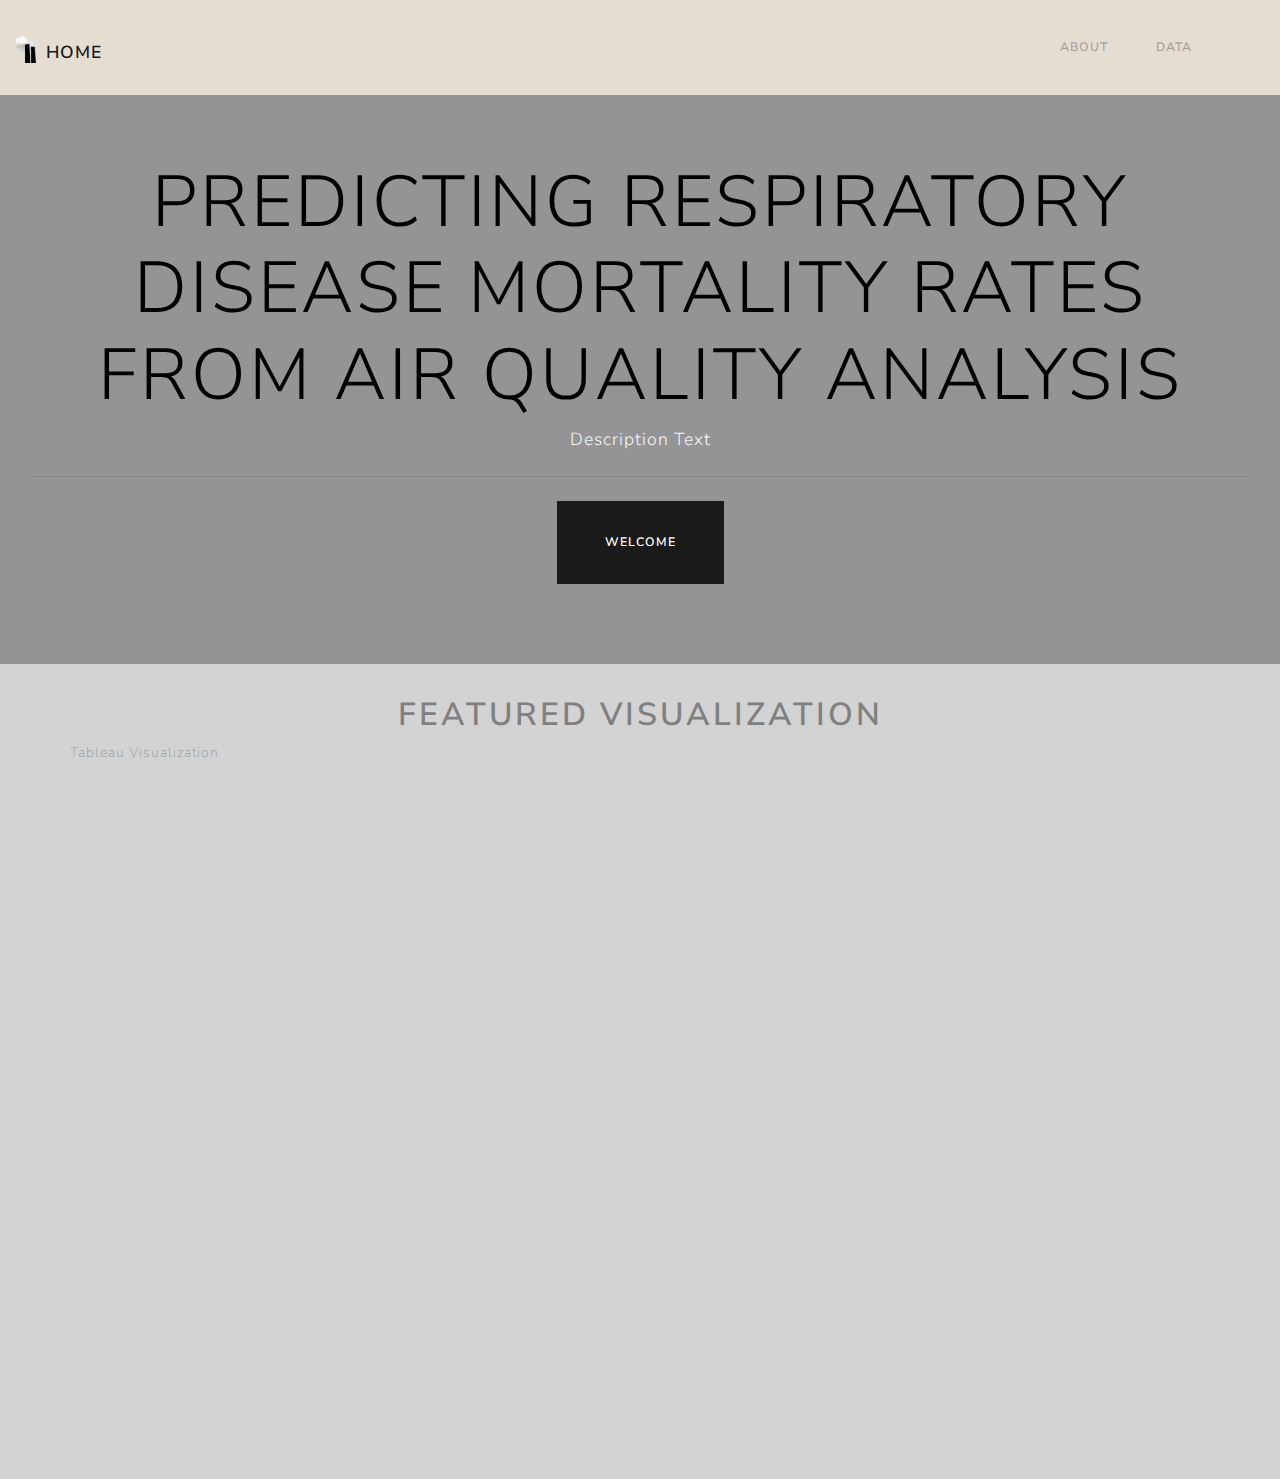
==== index.html @ 21a550e8 "updating webpage" ====
<!doctype html>
<html lang="en">

<head>
    <!-- Required meta tags -->
    <meta charset="utf-8">
    <meta name="viewport" content="width=device-width, initial-scale=1, shrink-to-fit=no">
    <!-- Bootstrap Stylesheet -->
    <link rel="stylesheet" href="https://stackpath.bootstrapcdn.com/bootstrap/4.1.3/css/bootstrap.min.css"
        integrity="sha384-MCw98/SFnGE8fJT3GXwEOngsV7Zt27NXFoaoApmYm81iuXoPkFOJwJ8ERdknLPMO" crossorigin="anonymous">
    <!-- Bootswatch Stylesheet -->
    <link rel="stylesheet" href="static/bootstyle.css">
    <!-- My Stylesheet -->
    <link rel="stylesheet" href="static/style.css">
    <!-- Title -->
    <title>Predicting-Respiratory-Disease-Mortality-From-Air-Quality-Analysis</title>
    <!-- Favicon -->
    <link rel="shortcut icon" type="image/x-icon" href="images/favicon.ico"/>
    <!-- Optional JavaScript -->
    <!-- jQuery first, then Popper.js, then Bootstrap JS -->
    <script src="https://code.jquery.com/jquery-3.2.1.slim.min.js"
        integrity="sha384-KJ3o2DKtIkvYIK3UENzmM7KCkRr/rE9/Qpg6aAZGJwFDMVNA/GpGFF93hXpG5KkN"
        crossorigin="anonymous"></script>
    <script src="https://cdnjs.cloudflare.com/ajax/libs/popper.js/1.12.9/umd/popper.min.js"
        integrity="sha384-ApNbgh9B+Y1QKtv3Rn7W3mgPxhU9K/ScQsAP7hUibX39j7fakFPskvXusvfa0b4Q"
        crossorigin="anonymous"></script>
    <script src="https://maxcdn.bootstrapcdn.com/bootstrap/4.0.0/js/bootstrap.min.js"
        integrity="sha384-JZR6Spejh4U02d8jOt6vLEHfe/JQGiRRSQQxSfFWpi1MquVdAyjUar5+76PVCmYl"
        crossorigin="anonymous"></script>
    <!-- JavaScript for Embedding Tableau Visualization -->
    <script type="text/javascript"
	    src="https://public.tableau.com/javascripts/api/tableau-2.min.js"></script>
    <script type="text/javascript">
        function initViz() {
            var containerDiv = document.getElementById("vizContainer"),
                url = "https://public.tableau.com/views/6_13_19--Activity8/UnemploymentAcrosstheNationandIncome2008-2016?:embed=y&:display_count=yes&:origin=viz_share_link",
                options = {
                    hideTabs: true,
                    onFirstInteractive: function () {
                        console.log("Run this code when the viz has finished loading.");
                    }
                };

            var viz = new tableau.Viz(containerDiv, url, options);
            // Create a viz object and embed it in the container div.
        }
    </script>
</head>

<body>
    <!-- Create Navbar -->
    <nav class="navbar navbar-expand-lg navbar-light" style="background-color:#e5ddd2;">

        <!-- Header (Home Link) is Home Button -->
        <a class="navbar-brand" href="index.html"><img id="logo" alt="Logo" src="images/pollution.png" width="20" height="20"><span>Home</span></a>

        <!-- Make it so navbar collapses to icon dropdown when window size decreased -->
        <button class="navbar-toggler" type="button" data-toggle="collapse" data-target="#navbarNavAltMarkup"
            aria-controls="navbarNavAltMarkup" aria-expanded="false" aria-label="Toggle navigation">
            <span class="navbar-toggler-icon"></span>
        </button>

        <!-- Stuff in collapsible navbar -->
        <div class="collapse navbar-collapse" id="navbarNavAltMarkup">
            <!-- Menu items -->
            <div class="navbar-nav ml-auto nav-item dropdown">
                <a class="nav-item nav-link" href="about_page.html">About</a>
                <a class="nav-item nav-link" href="data_page.html">Data</a>
            </div>
        </div>
    </nav>
    <!-- End of Navbar -->

    <!-- Make Home Page -->
    <div style="text-align:center" class="jumbotron" style="margin-bottom: 0px">
        <h1 class="display-3">Predicting Respiratory Disease Mortality Rates From Air Quality Analysis</h1>
        <p class="lead">Description Text</p>
        <hr class="my-4">
        <p class="lead">
            <a class="btn btn-primary btn-lg" href="#TabViz1" role="button">Welcome</a>
        </p>
    </div>

    <h1 id="TabViz1" style="text-align: center; color:gray">Featured Visualization</h1>
    <div class="container">
        <div class="row justify-content-between">
            <div>
                <p>Tableau Visualization</p>
                <div id="vizContainer" style="width:800px; height:700px;"></div>
                <!-- <img src="images/Map_of_USA_with_county_outlines.png" alt="Map_of_USA_with_county_outlines"> -->
            </div>
        </div>
    </div>

</body>

</html>
---- static/style.css ----
/* My Stylesheet */

body {
    background-color: lightgray;
}

h1 {
    color: black
}

h2, h3, h4 {
    color: rgb(111, 146, 158);
}

img {
    max-width: 100%;
    height: auto;
    align-content: center;
  }

#image_pad {
    margin: 20px auto;
}

/* Background Box */
.box {
    padding: 30px;
    background: whitesmoke;
    margin: 60px;
    align-content: center;
    block-size: auto;
}

#center {
    text-align: center;
    align-content: center;
}

#center_pic {
    display: block;
    margin: 0 auto;
  }

#datatable th {
    background-color: rgb(153, 192, 206);
}

/* .displayedpic {
    display: block;
    margin-left: auto;
    margin-right: auto;
} */

#logo {
    vertical-align: middle;
}

.navbar-brand span {
    /* font-size:2rem;
	line-height:1.2;
	font-weight: 200; */
	display:inline-block;
	vertical-align:middle;
	padding:10px 10px 0 10px;
}

.navbar-brand b {
    display:block;
	font-size:50%;
	line-height:1;
}

.navbar-nav {
	margin-left:auto;
}

#tan-back {
    background: url(../images/marble-brown-patterned-texture.jpg) left top repeat;
    padding: 15px;
    background-size: cover;
    opacity: .6;
}

@media (max-width: 812px) {
    /* Manage Display Headers for Mobile Devices */
    .display-1 {
        font-size: 3rem;
        font-weight: 300;
        line-height: 1.0;
    }
    
    .display-2 {
        font-size: 2.75rem;
        font-weight: 300;
        line-height: 1.0;
    }
    
    .display-3 {
        font-size: 2.25rem;
        font-weight: 300;
        line-height: 1.0;
    }
    
    .display-4 {
        font-size: 1.75rem;
        font-weight: 300;
        line-height: 1.0;
    }
}

.row.equal-height {
    display: flex;
    flex-wrap: wrap;
}
.row.equal-height > [class*='col-'] {
    display: flex;
    flex-direction: column;
}

.card {
    flex: 1;
}
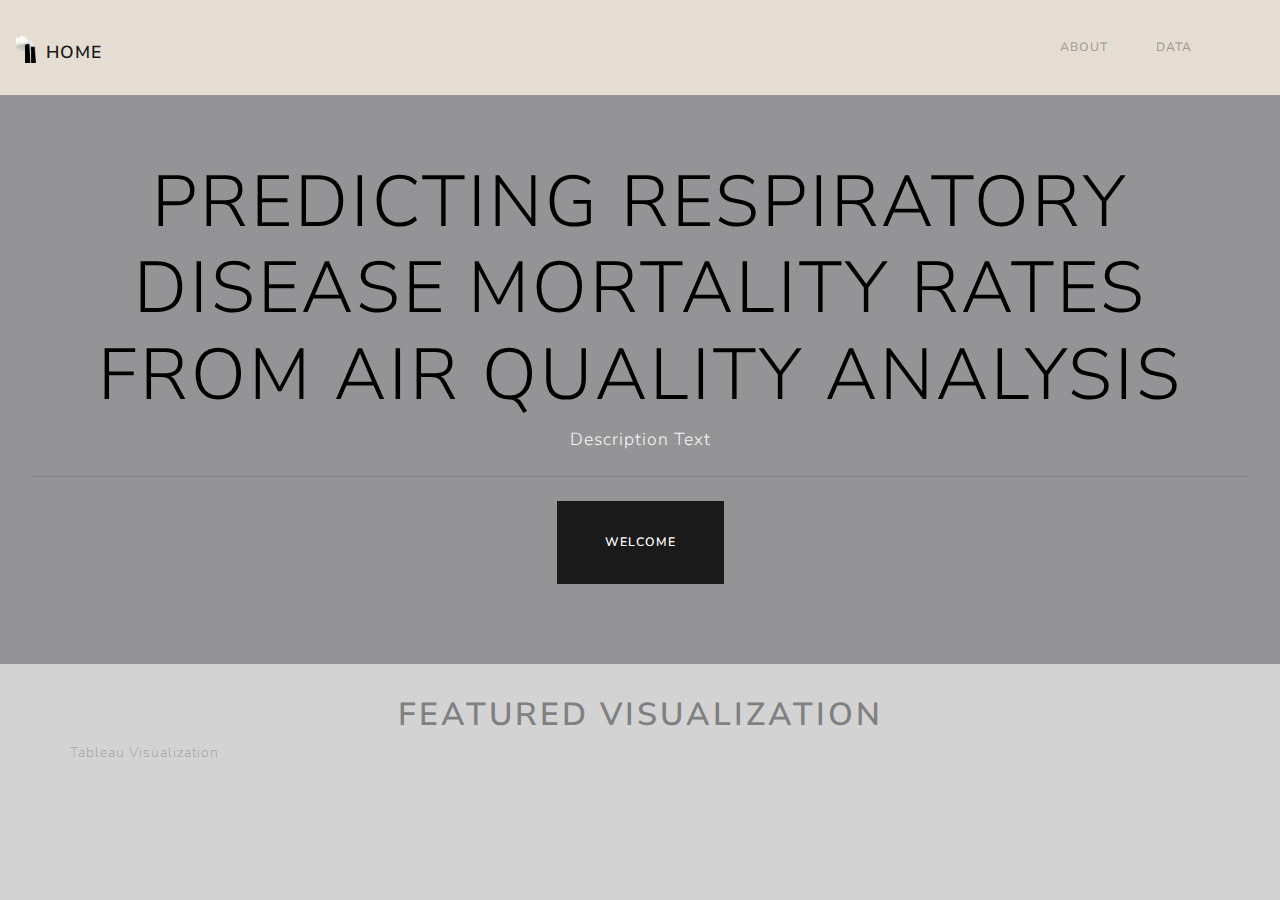
==== commit c71b2911: "updating webpage" ====
--- a/index.html
+++ b/index.html
@@ -28,7 +28,7 @@
         integrity="sha384-JZR6Spejh4U02d8jOt6vLEHfe/JQGiRRSQQxSfFWpi1MquVdAyjUar5+76PVCmYl"
         crossorigin="anonymous"></script>
     <!-- JavaScript for Embedding Tableau Visualization -->
-    <script type="text/javascript"
+    <!-- <script type="text/javascript"
 	    src="https://public.tableau.com/javascripts/api/tableau-2.min.js"></script>
     <script type="text/javascript">
         function initViz() {
@@ -44,7 +44,7 @@
             var viz = new tableau.Viz(containerDiv, url, options);
             // Create a viz object and embed it in the container div.
         }
-    </script>
+    </script> -->
 </head>
 
 <body>
@@ -86,7 +86,7 @@
         <div class="row justify-content-between">
             <div>
                 <p>Tableau Visualization</p>
-                <div id="vizContainer" style="width:800px; height:700px;"></div>
+                <div class='tableauPlaceholder' id='viz1562724414145' style='position: relative'><noscript><a href='#'><img alt=' ' src='https:&#47;&#47;public.tableau.com&#47;static&#47;images&#47;6_&#47;6_13_19--Activity8&#47;UnemploymentAcrosstheNationandIncome2008-2016&#47;1_rss.png' style='border: none' /></a></noscript><object class='tableauViz'  style='display:none;'><param name='host_url' value='https%3A%2F%2Fpublic.tableau.com%2F' /> <param name='embed_code_version' value='3' /> <param name='path' value='views&#47;6_13_19--Activity8&#47;UnemploymentAcrosstheNationandIncome2008-2016?:embed=y&amp;:display_count=y' /> <param name='toolbar' value='yes' /><param name='static_image' value='https:&#47;&#47;public.tableau.com&#47;static&#47;images&#47;6_&#47;6_13_19--Activity8&#47;UnemploymentAcrosstheNationandIncome2008-2016&#47;1.png' /> <param name='animate_transition' value='yes' /><param name='display_static_image' value='yes' /><param name='display_spinner' value='yes' /><param name='display_overlay' value='yes' /><param name='display_count' value='yes' /></object></div>                <script type='text/javascript'>                    var divElement = document.getElementById('viz1562724414145');                    var vizElement = divElement.getElementsByTagName('object')[0];                    vizElement.style.width='100%';vizElement.style.height=(divElement.offsetWidth*0.75)+'px';                    var scriptElement = document.createElement('script');                    scriptElement.src = 'https://public.tableau.com/javascripts/api/viz_v1.js';                    vizElement.parentNode.insertBefore(scriptElement, vizElement);                </script>
                 <!-- <img src="images/Map_of_USA_with_county_outlines.png" alt="Map_of_USA_with_county_outlines"> -->
             </div>
         </div>
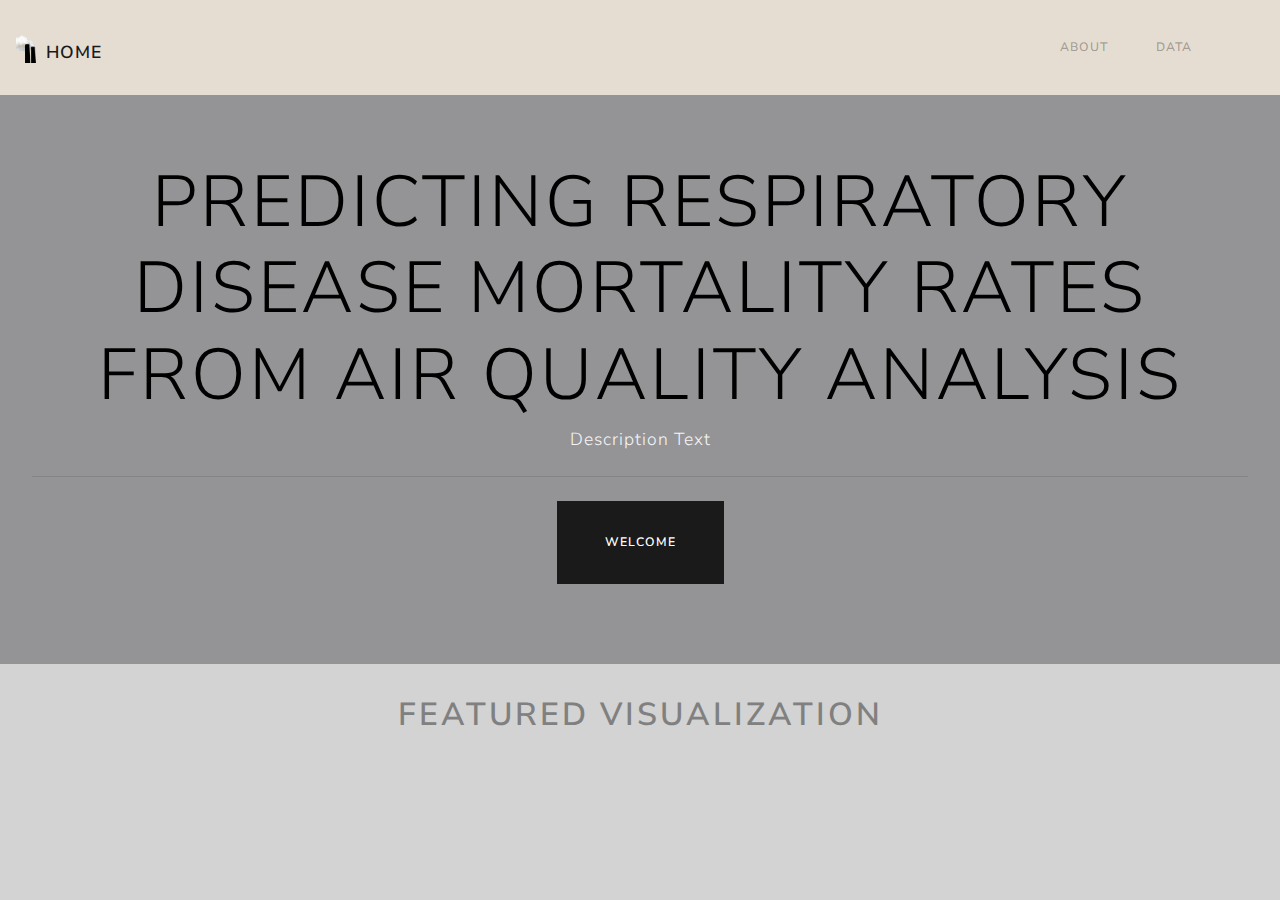
==== commit 879b7eaa: "updating webpage" ====
--- a/index.html
+++ b/index.html
@@ -28,23 +28,6 @@
         integrity="sha384-JZR6Spejh4U02d8jOt6vLEHfe/JQGiRRSQQxSfFWpi1MquVdAyjUar5+76PVCmYl"
         crossorigin="anonymous"></script>
     <!-- JavaScript for Embedding Tableau Visualization -->
-    <!-- <script type="text/javascript"
-	    src="https://public.tableau.com/javascripts/api/tableau-2.min.js"></script>
-    <script type="text/javascript">
-        function initViz() {
-            var containerDiv = document.getElementById("vizContainer"),
-                url = "https://public.tableau.com/views/6_13_19--Activity8/UnemploymentAcrosstheNationandIncome2008-2016?:embed=y&:display_count=yes&:origin=viz_share_link",
-                options = {
-                    hideTabs: true,
-                    onFirstInteractive: function () {
-                        console.log("Run this code when the viz has finished loading.");
-                    }
-                };
-
-            var viz = new tableau.Viz(containerDiv, url, options);
-            // Create a viz object and embed it in the container div.
-        }
-    </script> -->
 </head>
 
 <body>
@@ -82,15 +65,9 @@
     </div>
 
     <h1 id="TabViz1" style="text-align: center; color:gray">Featured Visualization</h1>
-    <div class="container">
-        <div class="row justify-content-between">
             <div>
-                <p>Tableau Visualization</p>
-                <div class='tableauPlaceholder' id='viz1562724414145' style='position: relative'><noscript><a href='#'><img alt=' ' src='https:&#47;&#47;public.tableau.com&#47;static&#47;images&#47;6_&#47;6_13_19--Activity8&#47;UnemploymentAcrosstheNationandIncome2008-2016&#47;1_rss.png' style='border: none' /></a></noscript><object class='tableauViz'  style='display:none;'><param name='host_url' value='https%3A%2F%2Fpublic.tableau.com%2F' /> <param name='embed_code_version' value='3' /> <param name='path' value='views&#47;6_13_19--Activity8&#47;UnemploymentAcrosstheNationandIncome2008-2016?:embed=y&amp;:display_count=y' /> <param name='toolbar' value='yes' /><param name='static_image' value='https:&#47;&#47;public.tableau.com&#47;static&#47;images&#47;6_&#47;6_13_19--Activity8&#47;UnemploymentAcrosstheNationandIncome2008-2016&#47;1.png' /> <param name='animate_transition' value='yes' /><param name='display_static_image' value='yes' /><param name='display_spinner' value='yes' /><param name='display_overlay' value='yes' /><param name='display_count' value='yes' /></object></div>                <script type='text/javascript'>                    var divElement = document.getElementById('viz1562724414145');                    var vizElement = divElement.getElementsByTagName('object')[0];                    vizElement.style.width='100%';vizElement.style.height=(divElement.offsetWidth*0.75)+'px';                    var scriptElement = document.createElement('script');                    scriptElement.src = 'https://public.tableau.com/javascripts/api/viz_v1.js';                    vizElement.parentNode.insertBefore(scriptElement, vizElement);                </script>
-                <!-- <img src="images/Map_of_USA_with_county_outlines.png" alt="Map_of_USA_with_county_outlines"> -->
+                <div class='tableauPlaceholder' id='viz1562727341415' style='position: relative;display: block;margin: 50px auto;width: 100vh'><noscript><a href='#'><img alt=' ' src='https:&#47;&#47;public.tableau.com&#47;static&#47;images&#47;mo&#47;mortality_15627261410920&#47;mortality&#47;1_rss.png' style='border: none' /></a></noscript><object class='tableauViz'  style='display:none;'><param name='host_url' value='https%3A%2F%2Fpublic.tableau.com%2F' /> <param name='embed_code_version' value='3' /> <param name='path' value='views&#47;mortality_15627261410920&#47;mortality?:embed=y&amp;:display_count=y&amp;publish=yes' /> <param name='toolbar' value='yes' /><param name='static_image' value='https:&#47;&#47;public.tableau.com&#47;static&#47;images&#47;mo&#47;mortality_15627261410920&#47;mortality&#47;1.png' /> <param name='animate_transition' value='yes' /><param name='display_static_image' value='yes' /><param name='display_spinner' value='yes' /><param name='display_overlay' value='yes' /><param name='display_count' value='yes' /><param name='filter' value='publish=yes' /></object></div>                <script type='text/javascript'>                    var divElement = document.getElementById('viz1562727341415');                    var vizElement = divElement.getElementsByTagName('object')[0];                    if ( divElement.offsetWidth > 800 ) { vizElement.style.width='1024px';vizElement.style.height='595px';} else if ( divElement.offsetWidth > 500 ) { vizElement.style.width='1024px';vizElement.style.height='595px';} else { vizElement.style.width='100%';vizElement.style.height='727px';}                     var scriptElement = document.createElement('script');                    scriptElement.src = 'https://public.tableau.com/javascripts/api/viz_v1.js';                    vizElement.parentNode.insertBefore(scriptElement, vizElement);                </script>
             </div>
-        </div>
-    </div>
 
 </body>
 
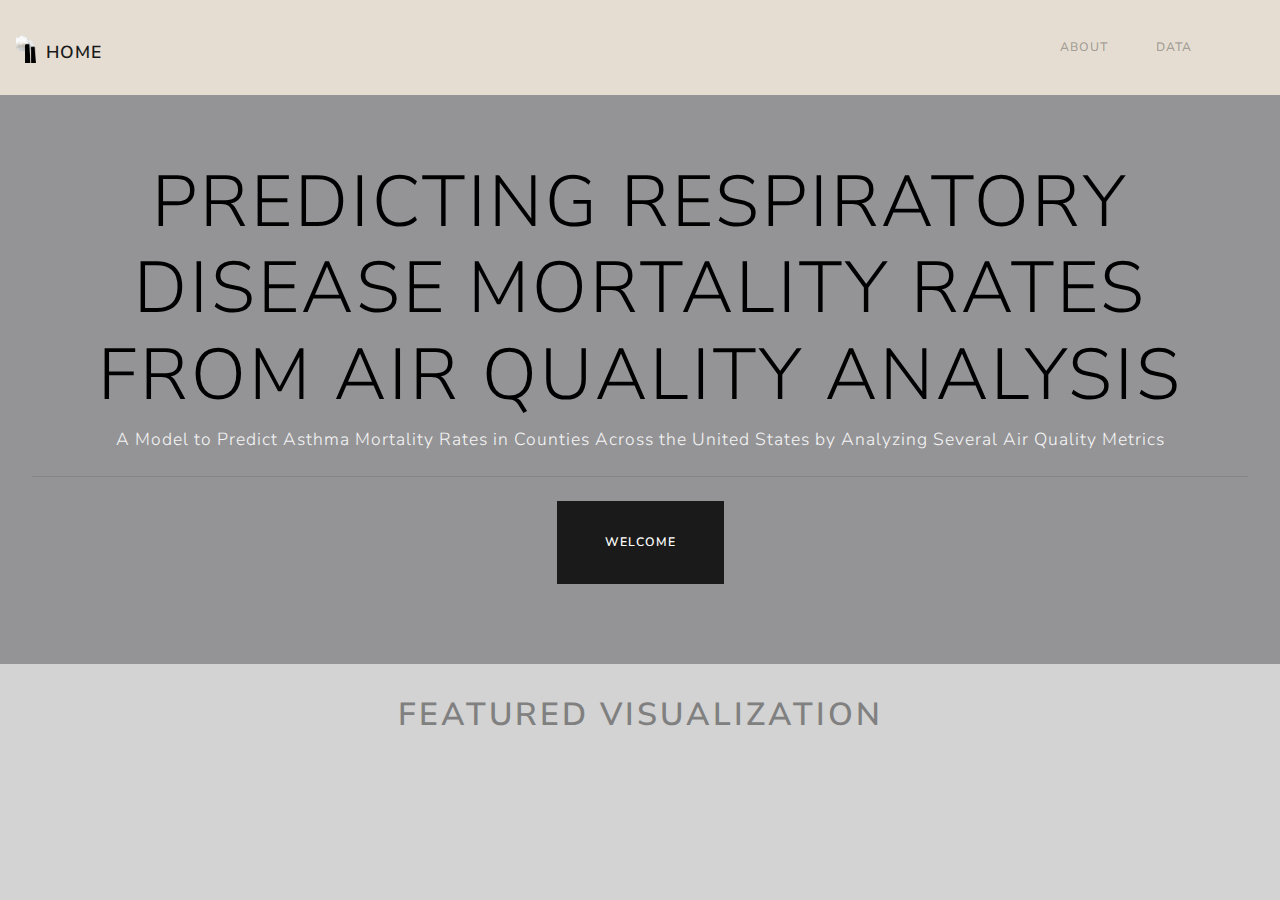
==== commit 04a96eaf: "updating webpage" ====
--- a/index.html
+++ b/index.html
@@ -57,7 +57,7 @@
     <!-- Make Home Page -->
     <div style="text-align:center" class="jumbotron" style="margin-bottom: 0px">
         <h1 class="display-3">Predicting Respiratory Disease Mortality Rates From Air Quality Analysis</h1>
-        <p class="lead">Description Text</p>
+        <p class="lead">A Model to Predict Asthma Mortality Rates in Counties Across the United States by Analyzing Several Air Quality Metrics</p>
         <hr class="my-4">
         <p class="lead">
             <a class="btn btn-primary btn-lg" href="#TabViz1" role="button">Welcome</a>
@@ -66,8 +66,8 @@
 
     <h1 id="TabViz1" style="text-align: center; color:gray">Featured Visualization</h1>
             <div>
-                <div class='tableauPlaceholder' id='viz1562727341415' style='position: relative;display: block;margin: 50px auto;width: 100vh'><noscript><a href='#'><img alt=' ' src='https:&#47;&#47;public.tableau.com&#47;static&#47;images&#47;mo&#47;mortality_15627261410920&#47;mortality&#47;1_rss.png' style='border: none' /></a></noscript><object class='tableauViz'  style='display:none;'><param name='host_url' value='https%3A%2F%2Fpublic.tableau.com%2F' /> <param name='embed_code_version' value='3' /> <param name='path' value='views&#47;mortality_15627261410920&#47;mortality?:embed=y&amp;:display_count=y&amp;publish=yes' /> <param name='toolbar' value='yes' /><param name='static_image' value='https:&#47;&#47;public.tableau.com&#47;static&#47;images&#47;mo&#47;mortality_15627261410920&#47;mortality&#47;1.png' /> <param name='animate_transition' value='yes' /><param name='display_static_image' value='yes' /><param name='display_spinner' value='yes' /><param name='display_overlay' value='yes' /><param name='display_count' value='yes' /><param name='filter' value='publish=yes' /></object></div>                <script type='text/javascript'>                    var divElement = document.getElementById('viz1562727341415');                    var vizElement = divElement.getElementsByTagName('object')[0];                    if ( divElement.offsetWidth > 800 ) { vizElement.style.width='1024px';vizElement.style.height='595px';} else if ( divElement.offsetWidth > 500 ) { vizElement.style.width='1024px';vizElement.style.height='595px';} else { vizElement.style.width='100%';vizElement.style.height='727px';}                     var scriptElement = document.createElement('script');                    scriptElement.src = 'https://public.tableau.com/javascripts/api/viz_v1.js';                    vizElement.parentNode.insertBefore(scriptElement, vizElement);                </script>
-            </div>
+                <!-- <div class='tableauPlaceholder tableauSize' id='viz1562727341415' style='position: relative;display: block;margin: 50px auto;width: 100vh'><noscript><a href='#'><img alt=' ' src='https:&#47;&#47;public.tableau.com&#47;static&#47;images&#47;mo&#47;mortality_15627261410920&#47;mortality&#47;1_rss.png' style='border: none' /></a></noscript><object class='tableauViz'  style='display:none;'><param name='host_url' value='https%3A%2F%2Fpublic.tableau.com%2F' /> <param name='embed_code_version' value='3' /> <param name='path' value='views&#47;mortality_15627261410920&#47;mortality?:embed=y&amp;:display_count=y&amp;publish=yes' /> <param name='toolbar' value='yes' /><param name='static_image' value='https:&#47;&#47;public.tableau.com&#47;static&#47;images&#47;mo&#47;mortality_15627261410920&#47;mortality&#47;1.png' /> <param name='animate_transition' value='yes' /><param name='display_static_image' value='yes' /><param name='display_spinner' value='yes' /><param name='display_overlay' value='yes' /><param name='display_count' value='yes' /><param name='filter' value='publish=yes' /></object></div>                <script type='text/javascript'>                    var divElement = document.getElementById('viz1562727341415');                    var vizElement = divElement.getElementsByTagName('object')[0];                    if ( divElement.offsetWidth > 812 ) { vizElement.style.width='1024px';vizElement.style.height='595px';} else if ( divElement.offsetWidth > 500 ) { vizElement.style.width='1024px';vizElement.style.height='595px';} else { vizElement.style.width='100%';vizElement.style.height='727px';}                     var scriptElement = document.createElement('script');                    scriptElement.src = 'https://public.tableau.com/javascripts/api/viz_v1.js';                    vizElement.parentNode.insertBefore(scriptElement, vizElement);                </script> -->
+                <div class='tableauPlaceholder tableauSize' id='viz1562869056722' style='position: relative;display: block;margin: 50px auto;width: 100vh'><noscript><a href='#'><img alt=' ' src='https:&#47;&#47;public.tableau.com&#47;static&#47;images&#47;ma&#47;maps_15628650695110&#47;Maps&#47;1_rss.png' style='border: none' /></a></noscript><object class='tableauViz'  style='display:none;'><param name='host_url' value='https%3A%2F%2Fpublic.tableau.com%2F' /> <param name='embed_code_version' value='3' /> <param name='site_root' value='' /><param name='name' value='maps_15628650695110&#47;Maps' /><param name='tabs' value='no' /><param name='toolbar' value='yes' /><param name='static_image' value='https:&#47;&#47;public.tableau.com&#47;static&#47;images&#47;ma&#47;maps_15628650695110&#47;Maps&#47;1.png' /> <param name='animate_transition' value='yes' /><param name='display_static_image' value='yes' /><param name='display_spinner' value='yes' /><param name='display_overlay' value='yes' /><param name='display_count' value='yes' /></object></div>                <script type='text/javascript'>                    var divElement = document.getElementById('viz1562869056722');                    var vizElement = divElement.getElementsByTagName('object')[0];                    vizElement.style.width='1000px';vizElement.style.height='727px';                    var scriptElement = document.createElement('script');                    scriptElement.src = 'https://public.tableau.com/javascripts/api/viz_v1.js';                    vizElement.parentNode.insertBefore(scriptElement, vizElement);                </script>            </div>
 
 </body>
 
